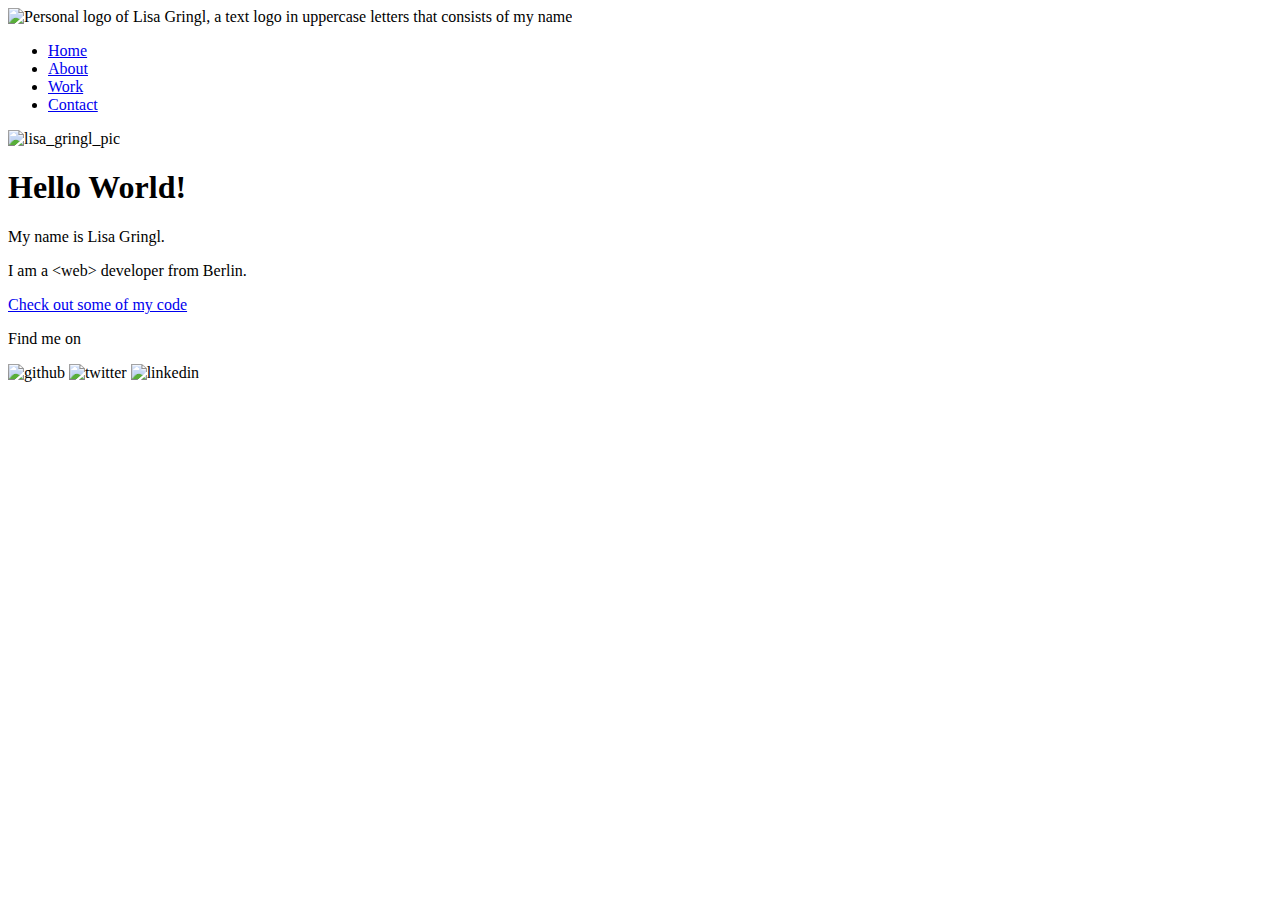
==== index.html @ e10147b8 "Update index.html" ====
<!DOCTYPE html>
<html>

<head>
  <meta charset="utf-8">
  <meta name="viewport" content="width=device-width, initial-scale=1">
  <title>Lisa Gringl - MyPortfolio</title>
  <link rel="shortcut icon" href="img/favicon.ico" type="image/x-icon">
  <link rel="stylesheet" type="text/css" href="https://cdnjs.cloudflare.com/ajax/libs/normalize/8.0.0/normalize.min.css">
  <link href="https://fonts.googleapis.com/css2?family=Lato:wght@400;700&display=swap" rel="stylesheet">
  <link rel="stylesheet" type="text/css" href="css/style.production.css">
</head>

<body>
  <div>
    <header class="page-header">
      <!-- Add your logo here -->
      <img src="img/lisa_gringl_logo.png" alt="Personal logo of Lisa Gringl,
      a text logo in uppercase letters that consists of my name" class="page-header__item">
      <div class="navigation__menu">
        <nav class="main-navigation page-header__item">
          <ul role="menubar" class="navigation-list">
            <li role="presentation">
              <a href="index.html" role="menuitem" class="navigation-list__item navigation-list__item--active">Home</a>
            </li>
            <li role="presentation">
              <a href="about.html" role="menuitem" aria-label="This is the about page" class="navigation-list__item">About</a>
            </li>
            <li role="presentation">
              <a href="work.html" role="menuitem" class="navigation-list__item">Work</a>
            </li>
            <li role="presentation">
              <a href="contact.html" role="menuitem" class="navigation-list__item">Contact</a>
            </li>
          </ul>
        </nav>
      </div>
    </header>
  </div>
  <div class="profile">
    <!-- Add your Portrait image here -->
    <img src="img/lisa_gringl_pic.jpg" class="profile__portrait" alt="lisa_gringl_pic">
    <br>
    <h1>Hello World!</h1>
    <p class="profile__name">My name is Lisa Gringl.</p>
    <p class="profile__description">I am a <span class="profile__description--active">&lt;web&gt;</span> developer from Berlin.</p>
    <a href="#" class="profile__codes">Check out some of my code</a>
  </div>

  <footer class="page-footer">
    <p>Find me on</p>
    <div class="social-media">
      <!-- Github logo -->
      <img src="img/github_icon.svg" alt="github" width="30px" height="30px">
      <!-- Twitter logo -->
      <img src="img/twitter_icon.svg" alt="twitter" width="30px" height="30px">
      <!-- LinkedIn logo -->
      <img src="img/linkedin_icon.svg" alt="linkedin" width="30px" height="30px">
    </div>
  </footer>
  <script src="js/tota11y.min.js"></script>
</body>

</html>
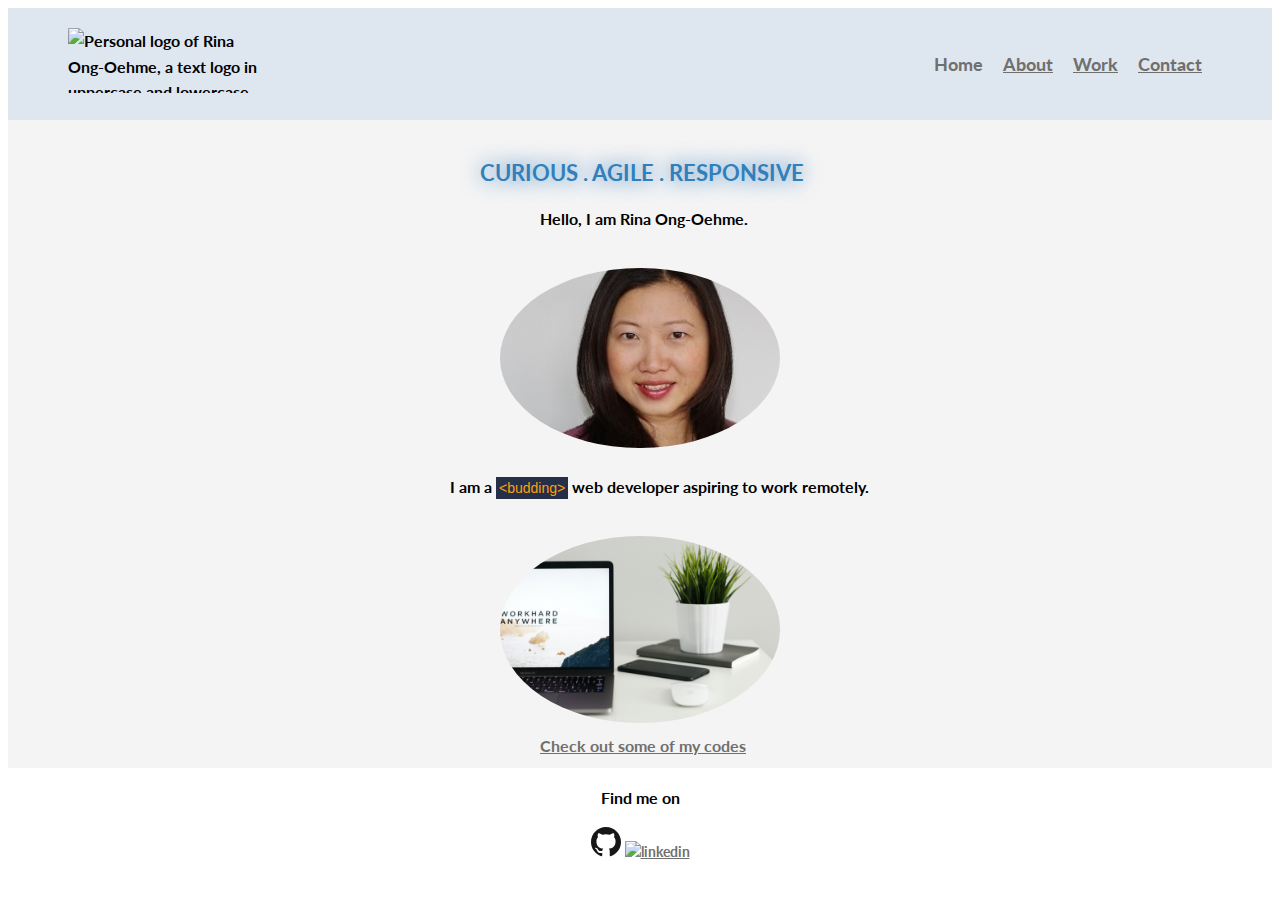
==== commit a73fbdb0: "Update index.html" ====
--- a/index.html
+++ b/index.html
@@ -4,19 +4,21 @@
 <head>
   <meta charset="utf-8">
   <meta name="viewport" content="width=device-width, initial-scale=1">
-  <title>Lisa Gringl - MyPortfolio</title>
-  <link rel="shortcut icon" href="img/favicon.ico" type="image/x-icon">
-  <link rel="stylesheet" type="text/css" href="https://cdnjs.cloudflare.com/ajax/libs/normalize/8.0.0/normalize.min.css">
+  <title>Rina Ong-Oehme Portfolio</title>
+  <link rel="shortcut icon" href="img/favicon2.ico" type="image/x-icon">
+  <link rel="stylesheet" type="text/css"
+    href="https://cdnjs.cloudflare.com/ajax/libs/normalize/8.0.0/normalize.min.css">
   <link href="https://fonts.googleapis.com/css2?family=Lato:wght@400;700&display=swap" rel="stylesheet">
-  <link rel="stylesheet" type="text/css" href="css/style.production.css">
+  <link rel="stylesheet" type="text/css" href="css/styles.css">
 </head>
 
 <body>
   <div>
     <header class="page-header">
       <!-- Add your logo here -->
-      <img src="img/lisa_gringl_logo.png" alt="Personal logo of Lisa Gringl,
-      a text logo in uppercase letters that consists of my name" class="page-header__item">
+      <img src="img/rinaongoehme_logo.svg" alt="Personal logo of Rina Ong-Oehme,
+      a text logo in uppercase and lowercase letters that consists of my name" width="200" height="65"
+        class="page-header__item">
       <div class="navigation__menu">
         <nav class="main-navigation page-header__item">
           <ul role="menubar" class="navigation-list">
@@ -24,7 +26,8 @@
               <a href="index.html" role="menuitem" class="navigation-list__item navigation-list__item--active">Home</a>
             </li>
             <li role="presentation">
-              <a href="about.html" role="menuitem" aria-label="This is the about page" class="navigation-list__item">About</a>
+              <a href="about.html" role="menuitem" aria-label="This is the about page"
+                class="navigation-list__item">About</a>
             </li>
             <li role="presentation">
               <a href="work.html" role="menuitem" class="navigation-list__item">Work</a>
@@ -37,28 +40,38 @@
       </div>
     </header>
   </div>
-  <div class="profile">
-    <!-- Add your Portrait image here -->
-    <img src="img/lisa_gringl_pic.jpg" class="profile__portrait" alt="lisa_gringl_pic">
-    <br>
-    <h1>Hello World!</h1>
-    <p class="profile__name">My name is Lisa Gringl.</p>
-    <p class="profile__description">I am a <span class="profile__description--active">&lt;web&gt;</span> developer from Berlin.</p>
-    <a href="#" class="profile__codes">Check out some of my code</a>
+  <div class="profile__wallpaper">
+
+    <div class="profile">
+      <!-- Add your Portrait image here -->
+      <div>
+        <h1 class="profile_greeting">CURIOUS . AGILE . RESPONSIVE</h1>
+        <p class="profile__name">Hello, I am Rina Ong-Oehme.</p>
+        <img src="img/rinaongoehme_pic.jpg" class="profile__portrait" alt="rinaongoehme_pic">
+
+      </div>
+      <div>
+        <p class="profile__description">I am a <span class="profile__description--active">&lt;budding&gt;</span> web
+          developer aspiring to work remotely.</p>
+
+        <img src="img/workanywhere.jpg" class="profile__workanywhere" alt="workanywhere_pic">
+        <a href="https://github.com/RinaOngOehme/" class="profile__codes">Check out some of my codes</a>
+
+      </div>
+    </div>
   </div>
 
   <footer class="page-footer">
-    <p>Find me on</p>
+    <h3>Find me on</h3>
     <div class="social-media">
       <!-- Github logo -->
-      <img src="img/github_icon.svg" alt="github" width="30px" height="30px">
-      <!-- Twitter logo -->
-      <img src="img/twitter_icon.svg" alt="twitter" width="30px" height="30px">
+      <a href="https://github.com/RinaOngOehme/"><img src="img/github_icon.svg" alt="github" width="30" height="30"></a>
       <!-- LinkedIn logo -->
-      <img src="img/linkedin_icon.svg" alt="linkedin" width="30px" height="30px">
+      <a href="https://www.linkedin.com/in/rina-ong-oehme/"><img src="img/linkedin_icon.svg" alt="linkedin" width="30"
+          height="30"></a>
     </div>
   </footer>
   <script src="js/tota11y.min.js"></script>
 </body>
 
-</html>
+</html>--- a/css/styles.css
+++ b/css/styles.css
@@ -0,0 +1,497 @@
+:root {
+  --primary-color: #317fbb;
+  --secondary-color: #6f6f6e;
+  --black: #252f47;
+  --white: #fff;
+  --lgrey: #e5e5e5;
+  --orange: #fba00e;
+  --dyellow: #edc655;
+  --lyellow: #fcffad;
+  --red: #f76414;
+  --h1font-size: 22px;
+  --standardfont-weight: 700;
+  --standardfont-size: 16px;
+  --font-family: 'Lato', san serif;
+  --standardline-height: 1.6;
+}
+
+* {
+  box-sizing: border-box;
+}
+
+body {
+  font-family: var(--font-family);
+  font-weight: 400;
+  font-size: 14px;
+  line-height: var(--standardline-height);
+}
+
+header {
+  font-family: var(--font-family);
+  font-weight: var(--standardfont-weight);
+  font-size: var(--standardfont-size);
+  line-height: var(--standardline-height);
+}
+
+.page-header {
+  background-color: rgb(222, 230, 240);
+  display: flex;
+  width: 100%;
+  padding: 20px;
+  
+}
+
+.page-header__item {
+  flex: 0 1 100px;
+  margin-left: 40px;
+}
+
+.page-header__item:last-child {
+  flex-grow: 1;
+  text-align: right;
+}
+
+.page-footer {
+  clear: both;
+  display: flex;
+  flex-direction: column;
+  text-align: center;
+  }
+
+.navigation__menu {
+  align-items: center;
+  margin-left: auto;
+  margin-right: 50px;
+}
+
+.navigation-list {
+  list-style-type: none;
+  font-family: var(--font-family);
+  font-weight: 400;
+  font-size: 18px;
+  line-height: 2;
+}
+
+.navigation-list li {
+  display: inline-block;
+  margin-left: 15px;
+}
+
+.navigation-list__item--active {
+  text-decoration: none;
+}
+
+.about__header {
+  display: flex;
+  justify-content: center;
+  margin: 0 auto;
+  padding: 10px;
+}
+
+.about__description {
+  justify-content: center;
+  max-width: 600px;
+  margin: 0 auto;
+  padding: 10px;
+}
+
+.about__sgpic {
+  display: flex;
+  max-width: 600px;
+  margin: 0 auto;
+  padding: 10px;
+}
+
+.profile {
+  background-color: #f4f4f4;
+  background-size: auto;
+  max-width: 600px;
+  margin: 0 auto;
+  padding-top: 10px;
+  padding-bottom: 10px;
+}
+
+
+.profile_greeting {
+  /* class selector */
+  align-items: flex-end;
+  font-family: var(--font-family);
+  line-height: var(--standardline-height);
+  padding-top: 10px;
+  margin-left: 200px;
+  color: var(--primary-color);
+  font-weight: bolder;
+  margin-left: 140px;;
+  text-shadow: 0 0 20px var(--primary-color);;
+}
+
+.profile__wallpaper {
+  background-color: #f4f4f4;  
+}
+
+.profile__workanywhere {
+  margin-left: 150px;
+  width: 50%;
+  display: flex;
+  border-radius: 100%;
+  padding: 10px;
+  position: relative;
+  }
+
+.profile__portrait { 
+  display: flex;
+  width: 50%;
+  margin-left: 150px;
+  border-radius: 100%;
+  padding: 10px;
+  position: relative;
+  }
+
+.profile__name {
+  /* class selector */
+  font-family: var(--font-family);
+  font-weight: var(--standardfont-weight);
+  font-size: var(--standardfont-size);
+  line-height: var(--standardline-height);
+  justify-content: center;
+  padding-bottom: 10px;
+  margin-left: 200px;
+}
+
+.profile__description {
+  /* class selector */
+  font-family: var(--font-family);
+  font-weight: var(--standardfont-weight);
+  font-size: var(--standardfont-size);
+  line-height: var(--standardline-height);
+  padding-bottom: 10px;
+  margin-left: 110px;
+}
+
+.profile__codes {
+  /* class selector */
+  font-family: var(--font-family);
+  font-weight: var(--standardfont-weight);
+  font-size: var(--standardfont-size);
+  line-height: var(--standardline-height);
+  margin-bottom: 10px;
+  padding-bottom: 10px;
+  margin-left: 200px;
+}
+
+.work__header {
+  display: flex;
+  justify-content: center;
+  margin: 0 auto;
+  padding: 10px;
+}
+
+.grid {
+  display: grid;
+  grid-template-columns: 400px 400px 400px;
+  grid-template-rows: 500px 500px 500px;
+  padding: 20px;
+}
+
+.cell-A {
+  grid-column: 1;
+  grid-row: 1;
+}
+
+.cell-B {
+  grid-column: 3;
+  grid-row: 1;
+}
+
+.cell-C {
+  grid-column: 1;
+  grid-row: 3;
+}
+
+.cell-D {
+  grid-column: 3;
+  grid-row: 3;
+}
+
+/* start grid fallback */
+.grid__item {
+  background-color: var(--lgrey);
+  width: auto;
+  min-height: auto;
+  margin: 0;
+  padding: 15px;
+}
+
+/* end grid fallback */
+@supports (display: grid) {
+  .grid {
+    display: grid;
+
+    /* grid-template-columns: 300px 300px 300px; fractions are better than pixels - they are responsive */
+    grid-template-columns: 1fr 1fr 1fr;
+    grid-gap: 15px;
+    margin: 0;
+  }
+
+  .grid__item {
+    background-color: var(--lgrey);
+    width: auto;
+    min-height: auto;
+    margin: 0;
+    padding: 15px;
+  }
+
+  h1 {
+    font-size: var(--h1font-size);
+    font-weight: var(--standardfont-weight);
+  }
+}
+
+a {
+  color: var(--secondary-color);
+  font-weight: bolder;
+
+  /* Sets color for link */
+}
+
+a:visited {
+  /* visited link color */
+  color: var(--primary-color);
+}
+
+a:hover,
+a:focus {
+  /* No underlining when hovering over a link */
+  text-decoration: none;
+}
+
+a:active {
+  /* selected link */
+  color: var(--lgrey);
+}
+
+
+
+.cvdownload__button {
+  display: flex;
+  justify-content: center;
+  align-items: center;
+}
+
+.downloadbutton {
+  border: none;
+  display: inline-block;
+  font-family: var(--font-family);
+  background-color: var(--primary-color);
+  color: var(--white);
+  text-decoration: none;
+  padding: 10px;
+  border-radius: 3px;
+  border-bottom: 2px solid rgba(0, 0, 0, 0.3);
+  transition: 0.2s opacity;
+  box-shadow: 0 0 20px rgba(0, 0, 0, 0.15);
+}
+
+.contactmebutton {
+  border: none;
+  display: inline-block;
+  color: var(--white);
+  font-family: var(--font-family);
+  background-color: var(--primary-color);
+  text-decoration: none;
+  padding: 10px;
+  border-radius: 3px;
+  border-bottom: 2px solid rgba(0, 0, 0, 0.3);
+  transition: 0.2s opacity;
+  box-shadow: 0 0 20px rgba(0, 0, 0, 0.15);
+}
+
+button {
+  /* overwrites browser defaults */
+
+  /* resets the border */
+  border: none;
+  display: inline-block;
+
+  /* takes the font from the outer container */
+  font-family: var(--font-family);
+
+  /* style button */
+  background-color: var(--primary-color);
+  color: var(--white);
+  text-decoration: none;
+  font-weight: bold;
+  padding: 10px;
+  border-radius: 3px;
+
+  /* width of the border, type, color */
+  border-bottom: 2px solid rgba(0, 0, 0, 0.3);
+  transition: 0.2s opacity;
+}
+
+button:hover,
+button:focus,
+.button:hover,
+.button:focus {
+  /* lets the mouse appear as a hand when hovering over the button */
+  cursor: pointer;
+
+  /* reduces the opacity of the button to 80% */
+  opacity: 0.8;
+}
+
+
+
+.table__section {
+  width: 400px;
+  margin: 0 auto;
+  padding: 10px;
+  justify-content: center;
+}
+
+.table__experience {
+  border-collapse: collapse;
+  margin: 25px 0;
+  font-size: 0.9em;
+  font-family: var(--font-family);
+  width: 400px;
+  box-shadow: 0 0 20px rgba(0, 0, 0, 0.15);
+  text-align: center;
+  padding: 10px;
+}
+
+.table_head {
+  background-color: var(--secondary-color);
+  color: var(--white);
+  text-align: center;
+  padding: 10px;
+ }
+
+ .table__body{
+  padding: 10px;
+  text-align: center;
+  justify-content: center;
+ }
+
+.contact__header {
+  display: flex;
+  background-size: auto;
+  max-width: 500px;
+  justify-content: center;
+  padding: 5px; 
+}
+
+.contact__info {
+  background-size: auto;
+  justify-content: center;
+  display: flexbox;
+  margin-left: 200px;
+  padding: 5px;
+  max-width: 300px;
+  
+}
+
+.contact__inbox {
+  background-color: var(--secondary-color);
+  margin-right: 40px;
+  width: 50%;
+  float: right;
+  border-radius: 100%;
+  padding: 5px;
+  }
+
+.contact__contactme {
+  display: flex;
+  justify-content: center;
+  margin-left: 20px;
+  padding: 5px;
+  max-width: 450px;
+}
+
+.contact__form {
+  display: flex;
+  justify-content: center;
+  margin: 0 auto;
+  padding: 10px;
+  min-width: 320px;
+}
+
+span {
+  /* styles the font of the span seen on index */
+  font-family: sans-serif;
+  font-size: 14px;
+  font-weight: 500;
+
+  /* styles the background color, font color, and text decoration (underline, etc.) of the span seen on index */
+  background-color: var(--black);
+  color: var(--orange);
+  text-decoration: none;
+  padding: 3px;
+}
+
+@media all and (min-width: 500px) and (max-width: 750px) {
+  .grid {
+    grid-template-columns: 1fr 1fr;
+  }
+}
+
+@media all and (max-width: 500px) {
+  .grid {
+    grid-template-columns: 1fr;
+  }
+}
+
+@media all and (max-width: 750px) {
+  .grid {
+    grid-gap: 10px;
+  }
+
+  .grid__item:last-child {
+    grid-column: auto / auto;
+    grid-row: auto / auto;
+  }
+
+  h1 {
+    font-size: var(--h1font-size);
+  }
+}
+
+.work__pokedex  {
+  float: center ;
+  width: 70%;
+  display: flex;
+  justify-content: flex-start;
+ 
+}
+
+.work__todolist {
+  float: center ;
+  width: 70%;
+  display: flex;
+  justify-content: flex-start;
+  padding-bottom: 10px;
+}
+
+.work__myflix {
+  float: center ;
+  width: 50%;
+  display: flex;
+  justify-content: flex-start;
+  padding-bottom: 10px;
+}
+
+.work__meetapp {
+  float: center ;
+  width: 50%;
+  display: flex;
+  justify-content: flex-start;
+  
+}
+
+.work__meetapp2 {
+  float: center ;
+  width: 50%;
+  display: flex;
+  justify-content: flex-start;
+  
+}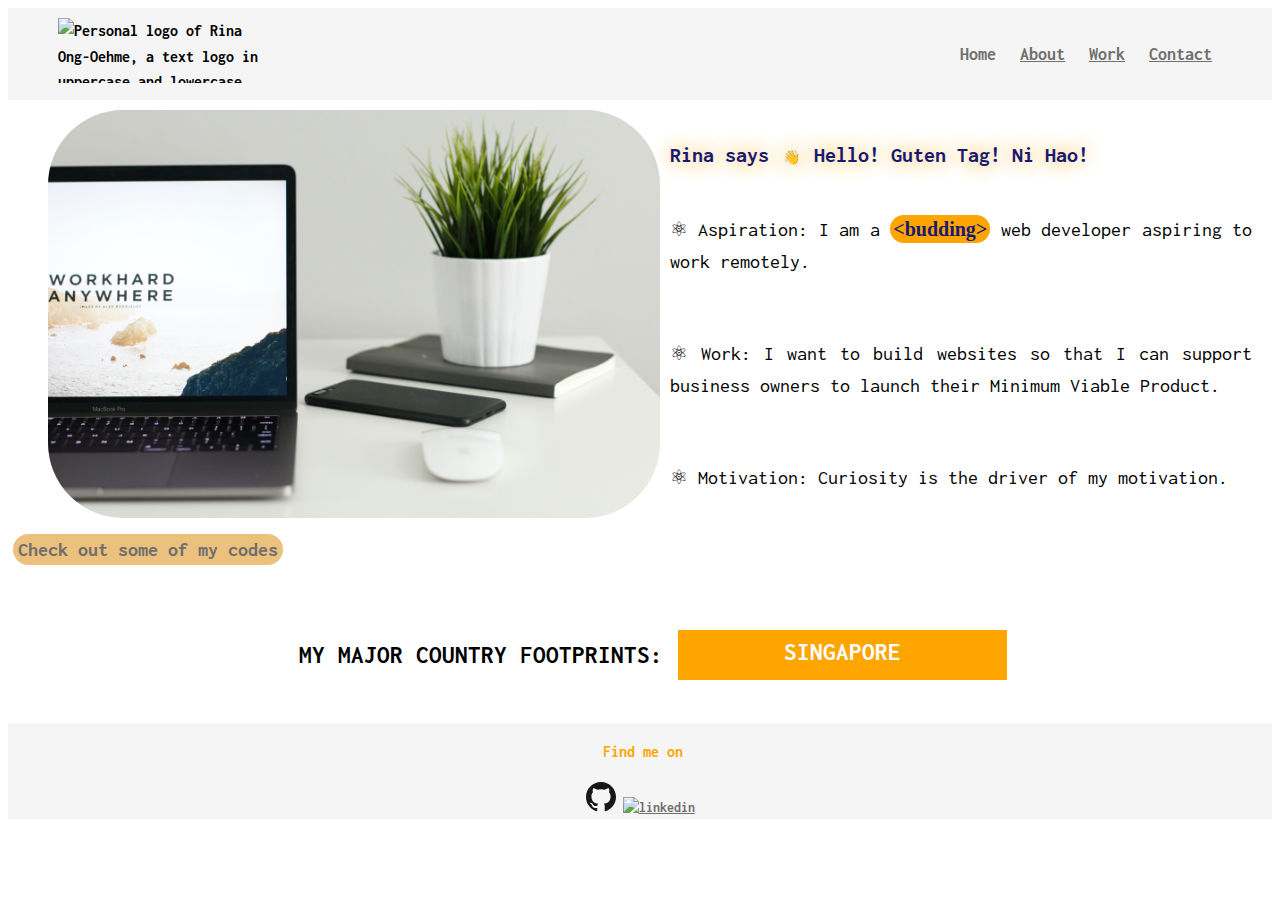
==== commit fa62bc10: "update content for index.html" ====
--- a/index.html
+++ b/index.html
@@ -5,20 +5,22 @@
   <meta charset="utf-8">
   <meta name="viewport" content="width=device-width, initial-scale=1">
   <title>Rina Ong-Oehme Portfolio</title>
-  <link rel="shortcut icon" href="img/favicon2.ico" type="image/x-icon">
+  <link rel="shortcut icon" href="img/favicon.ico" type="image/x-icon">
   <link rel="stylesheet" type="text/css"
     href="https://cdnjs.cloudflare.com/ajax/libs/normalize/8.0.0/normalize.min.css">
-  <link href="https://fonts.googleapis.com/css2?family=Lato:wght@400;700&display=swap" rel="stylesheet">
-  <link rel="stylesheet" type="text/css" href="css/styles.css">
+  <link href="https://fonts.googleapis.com/css2?family=Inconsolata:wght@400&display=swap" rel="stylesheet">
+  <!-- <link rel="stylesheet" type="text/css" href="css/styles.css">-->
+  <link rel="stylesheet" type="text/css" href="css/style.production.css">
 </head>
 
 <body>
   <div>
     <header class="page-header">
-      <!-- Add your logo here -->
-      <img src="img/rinaongoehme_logo.svg" alt="Personal logo of Rina Ong-Oehme,
+      <!-- Personal Logo -->
+      <img src="img/rinaongoehme_logo.png" alt="Personal logo of Rina Ong-Oehme,
       a text logo in uppercase and lowercase letters that consists of my name" width="200" height="65"
         class="page-header__item">
+      <!-- Navbar -->
       <div class="navigation__menu">
         <nav class="main-navigation page-header__item">
           <ul role="menubar" class="navigation-list">
@@ -39,39 +41,52 @@
         </nav>
       </div>
     </header>
-  </div>
-  <div class="profile__wallpaper">
 
-    <div class="profile">
-      <!-- Add your Portrait image here -->
-      <div>
-        <h1 class="profile_greeting">CURIOUS . AGILE . RESPONSIVE</h1>
-        <p class="profile__name">Hello, I am Rina Ong-Oehme.</p>
-        <img src="img/rinaongoehme_pic.jpg" class="profile__portrait" alt="rinaongoehme_pic">
+    <div>
+      <img src="img/workanywhere.jpg" class="profile__workanywhere" alt="workanywhere_pic">
+      <!--Homepage Greetings-->
+      <div class="home__block">
 
-      </div>
-      <div>
-        <p class="profile__description">I am a <span class="profile__description--active">&lt;budding&gt;</span> web
-          developer aspiring to work remotely.</p>
+        <h1 class="profile__greeting">Rina says <span class="wave">👋</span> Hello! Guten Tag! Ni Hao! </h1>
+        <p class="profile__description">&#9883; Aspiration: I am a <span
+            class="profile__description--active">&lt;budding&gt;</span> web developer aspiring to work remotely.
+        </p>
+        <p class="profile__description">&#9883; Work: I want to build websites so that I can support business owners
+          to launch their Minimum Viable Product.
+        </p>
+        <p class="profile__description">&#9883; Motivation: Curiosity is the driver of my motivation.</p>
 
-        <img src="img/workanywhere.jpg" class="profile__workanywhere" alt="workanywhere_pic">
-        <a href="https://github.com/RinaOngOehme/" class="profile__codes">Check out some of my codes</a>
+        <a href="https://github.com/RinaOngOehme/" target="_blank" class="profile__codes">Check out some of my codes</a>
 
       </div>
     </div>
-  </div>
-
-  <footer class="page-footer">
-    <h3>Find me on</h3>
-    <div class="social-media">
-      <!-- Github logo -->
-      <a href="https://github.com/RinaOngOehme/"><img src="img/github_icon.svg" alt="github" width="30" height="30"></a>
-      <!-- LinkedIn logo -->
-      <a href="https://www.linkedin.com/in/rina-ong-oehme/"><img src="img/linkedin_icon.svg" alt="linkedin" width="30"
-          height="30"></a>
+    <br>
+    <!--Main Countries-->
+    <div class="content">
+      <div class="slider-wrapper">
+        My Major Country Footprints:
+        <div class="slider">
+          <div class="slider-text1">Singapore</div>
+          <div class="slider-text2">Australia</div>
+          <div class="slider-text3">Germany</div>
+          <div class="slider-text4">Switzerland</div>
+          <div class="slider-text5">United Arab of Emirates</div>
+        </div>
+      </div>
     </div>
-  </footer>
-  <script src="js/tota11y.min.js"></script>
+    <!-- Footer -->
+    <footer class="page-footer">
+      <h3 class="footer_findme">Find me on</h3>
+      <div class="social-media">
+        <!-- Github logo -->
+        <a href="https://github.com/RinaOngOehme/" target="_blank"><img src="img/github_icon.svg" alt="github"
+            width="30" height="30"></a>
+        <!-- LinkedIn logo -->
+        <a href="https://www.linkedin.com/in/rina-ong-oehme/" target="_blank"><img src="img/linkedin_icon.svg"
+            alt="linkedin" width="30" height="30"></a>
+      </div>
+    </footer>
+    <script></script>
 </body>
 
 </html>--- a/css/styles.css
+++ b/css/styles.css
@@ -1,5 +1,5 @@
 :root {
-  --primary-color: #317fbb;
+  --primary-color: orange;
   --secondary-color: #6f6f6e;
   --black: #252f47;
   --white: #fff;
@@ -11,7 +11,7 @@
   --h1font-size: 22px;
   --standardfont-weight: 700;
   --standardfont-size: 16px;
-  --font-family: 'Lato', san serif;
+  --font-family: 'Inconsolata', 'Consolas';
   --standardline-height: 1.6;
 }
 
@@ -19,7 +19,7 @@
   box-sizing: border-box;
 }
 
-body {
+body {  
   font-family: var(--font-family);
   font-weight: 400;
   font-size: 14px;
@@ -34,11 +34,10 @@
 }
 
 .page-header {
-  background-color: rgb(222, 230, 240);
+  background-color: whitesmoke;
   display: flex;
   width: 100%;
-  padding: 20px;
-  
+  padding: 10px;  
 }
 
 .page-header__item {
@@ -51,11 +50,16 @@
   text-align: right;
 }
 
+.footer_findme{
+margin-left: 5px;
+}
 .page-footer {
+  background-color: whitesmoke;
+  color: var(--primary-color);
   clear: both;
   display: flex;
   flex-direction: column;
-  text-align: center;
+  text-align: center;  
   }
 
 .navigation__menu {
@@ -88,95 +92,214 @@
   padding: 10px;
 }
 
-.about__description {
+.about__description, .about__skills {  
+  align-items: center;
+  margin-left: 20px; 
+  font-size: 20px;
+  padding: 10px;
+  display: flexbox;
+  text-align: justify;
+}
+
+
+h3{
+ margin-left: 500px;
+}
+
+
+.content {
+  background-color: white;
+  width: 100vw;
+  height: 15vh;
+  display: flex;
+  align-items: center;
   justify-content: center;
+}
+
+.slider-wrapper {
+  font-size: 25px;
+  color:black;
+  font-weight: bold;
+  text-transform: uppercase;
+  display: flex;
+  align-items: center;
+  justify-content: center;
+  margin-left:10px;
+}
+
+.slider{
+  height: 50px;
+  padding-left:15px;
+  overflow: hidden;
+}
+
+.slider div {
+  color:#fff;
+  height: 50px;
+  margin-bottom: 50px;
+  padding: 2px 15px;
+  text-align: center;
+  box-sizing: border-box;
+}
+
+.slider-text1 {
+  background: orange;
+  animation: slide 12s linear infinite;
+}
+
+.slider-text2, .slider-text4 {
+  background: black;  
+}
+
+.slider-text3, .slider-text5 {
+  background: orange;  
+}
+  
+
+@keyframes slide {
+  0% {margin-top: 0px;} 
+  20% {margin-top:-150px;}   
+  40% {margin-top:-300px;}
+  60% {margin-top:-450px;}  
+  80% {margin-top:-500px;} 
+  100% {margin-top:-650px;}
+}
+
+.contact__linkedin{
+  display: flex;
+  text-decoration: none;
+  padding: 5px;  
+  margin-left: 200px;
+}
+
+.about__reflinkedin{
+  background-color:var(--primary-color);
+  font-weight: var(--standardfont-weight);
+  font-family: var(--font-family);
+  color: white;
+  font-size: 20px;
+  line-height: var(--standardline-height);
+  padding: 10px;
+  border-radius: 85px 85px;
+  text-decoration: none;
+  display: flexbox;
+  margin-left: 25px;
+}
+
+.about__memories {
+  display: flex;
   max-width: 600px;
   margin: 0 auto;
   padding: 10px;
-}
-
-.about__sgpic {
-  display: flex;
-  max-width: 600px;
-  margin: 0 auto;
-  padding: 10px;
-}
-
-.profile {
-  background-color: #f4f4f4;
-  background-size: auto;
-  max-width: 600px;
-  margin: 0 auto;
-  padding-top: 10px;
-  padding-bottom: 10px;
-}
-
-
-.profile_greeting {
-  /* class selector */
-  align-items: flex-end;
+  width: 50%;
+  background-size: cover;
+  float: center;
+  position: relative;
+  border-radius: 85px 85px;
+  padding: 10px;
+}
+
+.wave {
+  background-color: white;
+  animation-name: wave-animation;  /* Refers to the name of your @keyframes element below */
+  animation-duration: 2.5s;        /* Change to speed up or slow down */
+  animation-iteration-count: infinite;  /* Never stop waving :) */
+  transform-origin: 70% 70%;       /* Pivot around the bottom-left palm */
+  display: inline-block;
+}
+
+@keyframes wave-animation {
+    0% { transform: rotate( 0.0deg) }
+   10% { transform: rotate(14.0deg) }  /* The following five values can be played with to make the waving more or less extreme */
+   20% { transform: rotate(-8.0deg) }
+   30% { transform: rotate(14.0deg) }
+   40% { transform: rotate(-4.0deg) }
+   50% { transform: rotate(10.0deg) }
+   60% { transform: rotate( 0.0deg) }  /* Reset for the last half to pause */
+  100% { transform: rotate( 0.0deg) }
+}
+
+
+
+.profile__greeting {
   font-family: var(--font-family);
   line-height: var(--standardline-height);
-  padding-top: 10px;
-  margin-left: 200px;
-  color: var(--primary-color);
+  color: midnightblue;
   font-weight: bolder;
-  margin-left: 140px;;
-  text-shadow: 0 0 20px var(--primary-color);;
-}
-
-.profile__wallpaper {
-  background-color: #f4f4f4;  
+  text-shadow: 0 0 20px orange;
+  position: relative;
+  text-align:left; 
+}
+
+
+.home__block {
+ display: inline;
+ padding: 20px; 
+ text-align: justify;
+ align-items: center;
 }
 
 .profile__workanywhere {
-  margin-left: 150px;
-  width: 50%;
-  display: flex;
-  border-radius: 100%;
+ width: 50%;
+ background-size: cover;
+ float: left;
+ display: flex;
+ border-radius: 85px 85px;
+ padding: 10px;
+ margin-left: 30px;
+ }
+
+.profile__portrait { 
+  float: right;
+  width: 20%;
+  margin-left:20px;
+  margin-right: 20px;
+  border-radius: 15%;
+  background-color: lightgrey;
   padding: 10px;
   position: relative;
   }
-
-.profile__portrait { 
-  display: flex;
-  width: 50%;
-  margin-left: 150px;
-  border-radius: 100%;
-  padding: 10px;
-  position: relative;
-  }
+  
 
 .profile__name {
-  /* class selector */
   font-family: var(--font-family);
   font-weight: var(--standardfont-weight);
-  font-size: var(--standardfont-size);
+  font-size: 20px;
   line-height: var(--standardline-height);
-  justify-content: center;
-  padding-bottom: 10px;
-  margin-left: 200px;
+  align-items: center;  
+  margin-left: 10px;
 }
 
 .profile__description {
-  /* class selector */
-  font-family: var(--font-family);
-  font-weight: var(--standardfont-weight);
-  font-size: var(--standardfont-size);
+  font-family: var(--font-family);
+  font-size: 20px;
   line-height: var(--standardline-height);
-  padding-bottom: 10px;
-  margin-left: 110px;
+  align-items: center;
+  margin-left: 10px;
+  padding: 20px;
+  margin-top: 20px;
+  display: block;
+}
+
+.profile__description--active {
+  font-size: 20px;
+  background-color: orange;
+  color:midnightblue;
+  border-radius: 85px 85px;
+  font-weight: bold; 
 }
 
 .profile__codes {
-  /* class selector */
-  font-family: var(--font-family);
-  font-weight: var(--standardfont-weight);
-  font-size: var(--standardfont-size);
-  line-height: var(--standardline-height);
-  margin-bottom: 10px;
-  padding-bottom: 10px;
-  margin-left: 200px;
+  background-color: rgb(236, 192, 125); 
+  font-size: 20px;  
+  padding: 5px;
+  border-radius: 85px 85px;
+  text-decoration: none;
+  margin-left: 5px;   
+}
+
+.social-media{
+  background-color: whitesmoke; 
 }
 
 .work__header {
@@ -186,77 +309,17 @@
   padding: 10px;
 }
 
-.grid {
-  display: grid;
-  grid-template-columns: 400px 400px 400px;
-  grid-template-rows: 500px 500px 500px;
-  padding: 20px;
-}
-
-.cell-A {
-  grid-column: 1;
-  grid-row: 1;
-}
-
-.cell-B {
-  grid-column: 3;
-  grid-row: 1;
-}
-
-.cell-C {
-  grid-column: 1;
-  grid-row: 3;
-}
-
-.cell-D {
-  grid-column: 3;
-  grid-row: 3;
-}
-
-/* start grid fallback */
-.grid__item {
-  background-color: var(--lgrey);
-  width: auto;
-  min-height: auto;
-  margin: 0;
-  padding: 15px;
-}
-
-/* end grid fallback */
-@supports (display: grid) {
-  .grid {
-    display: grid;
-
-    /* grid-template-columns: 300px 300px 300px; fractions are better than pixels - they are responsive */
-    grid-template-columns: 1fr 1fr 1fr;
-    grid-gap: 15px;
-    margin: 0;
-  }
-
-  .grid__item {
-    background-color: var(--lgrey);
-    width: auto;
-    min-height: auto;
-    margin: 0;
-    padding: 15px;
-  }
-
-  h1 {
-    font-size: var(--h1font-size);
-    font-weight: var(--standardfont-weight);
-  }
-}
 
 a {
   color: var(--secondary-color);
   font-weight: bolder;
-
-  /* Sets color for link */
+    /* Sets color for link */
 }
 
 a:visited {
   /* visited link color */
-  color: var(--primary-color);
+  color: midnightblue;
+  font-size: 20px;
 }
 
 a:hover,
@@ -267,43 +330,41 @@
 
 a:active {
   /* selected link */
-  color: var(--lgrey);
-}
-
-
-
-.cvdownload__button {
-  display: flex;
-  justify-content: center;
-  align-items: center;
-}
-
-.downloadbutton {
-  border: none;
-  display: inline-block;
+  color: black;
+  font-size: 20px;
+}
+
+
+.contactmebutton { 
+  color: var(--white);
   font-family: var(--font-family);
   background-color: var(--primary-color);
-  color: var(--white);
-  text-decoration: none;
-  padding: 10px;
+  text-decoration: none;
+  padding: 5px;
   border-radius: 3px;
   border-bottom: 2px solid rgba(0, 0, 0, 0.3);
   transition: 0.2s opacity;
   box-shadow: 0 0 20px rgba(0, 0, 0, 0.15);
-}
-
-.contactmebutton {
-  border: none;
-  display: inline-block;
-  color: var(--white);
-  font-family: var(--font-family);
-  background-color: var(--primary-color);
-  text-decoration: none;
-  padding: 10px;
-  border-radius: 3px;
-  border-bottom: 2px solid rgba(0, 0, 0, 0.3);
-  transition: 0.2s opacity;
-  box-shadow: 0 0 20px rgba(0, 0, 0, 0.15);
+  font-size: 20px;  
+}
+
+.contactmebutton:hover{
+  animation-name: wiggle;
+  animation-name: wiggle;
+  animation-duration: 700ms;
+  animation-duration: 700ms;
+  animation-iteration-count: 1;
+  animation-iteration-count: 1;
+  animation-timing-function: ease-in-out;
+  animation-timing-function: ease-in-out;
+}
+
+@keyframes wiggle {
+  0% {transform: rotate(10deg);}
+  25% {transform: rotate(-10deg);}
+  50% {transform: rotate(20deg);}
+  75% {transform: rotate(-5deg);}
+  100% {transform: rotate(0deg);}
 }
 
 button {
@@ -340,40 +401,8 @@
   opacity: 0.8;
 }
 
-
-
-.table__section {
-  width: 400px;
-  margin: 0 auto;
-  padding: 10px;
-  justify-content: center;
-}
-
-.table__experience {
-  border-collapse: collapse;
-  margin: 25px 0;
-  font-size: 0.9em;
-  font-family: var(--font-family);
-  width: 400px;
-  box-shadow: 0 0 20px rgba(0, 0, 0, 0.15);
-  text-align: center;
-  padding: 10px;
-}
-
-.table_head {
-  background-color: var(--secondary-color);
-  color: var(--white);
-  text-align: center;
-  padding: 10px;
- }
-
- .table__body{
-  padding: 10px;
-  text-align: center;
-  justify-content: center;
- }
-
 .contact__header {
+  margin: auto;
   display: flex;
   background-size: auto;
   max-width: 500px;
@@ -381,47 +410,44 @@
   padding: 5px; 
 }
 
-.contact__info {
-  background-size: auto;
-  justify-content: center;
-  display: flexbox;
+
+.contact__writer {
+  width: 50%;
+  background-size: cover;
+  float: left;
+  display: flex;
+  border-radius: 85px 85px;
+  padding: 15px;
+  margin-left: 150px;
+  }
+
+.contact__contactme {
+  display: flex;
+  padding: 5px;
   margin-left: 200px;
-  padding: 5px;
-  max-width: 300px;
   
-}
-
-.contact__inbox {
-  background-color: var(--secondary-color);
-  margin-right: 40px;
-  width: 50%;
-  float: right;
-  border-radius: 100%;
-  padding: 5px;
-  }
-
-.contact__contactme {
-  display: flex;
-  justify-content: center;
-  margin-left: 20px;
-  padding: 5px;
-  max-width: 450px;
+
 }
 
 .contact__form {
-  display: flex;
-  justify-content: center;
-  margin: 0 auto;
-  padding: 10px;
-  min-width: 320px;
+  display: inline-block;
+  justify-content: center;  
+  width: 320px;
+  margin-bottom: 50px;
+  padding: 10px;
+  margin-left: 30px;
+}
+
+.form__message{  
+  display: inline-block;
+  justify-content: center; 
 }
 
 span {
   /* styles the font of the span seen on index */
-  font-family: sans-serif;
+  font-family: 'Roboto';
   font-size: 14px;
   font-weight: 500;
-
   /* styles the background color, font color, and text decoration (underline, etc.) of the span seen on index */
   background-color: var(--black);
   color: var(--orange);
@@ -429,69 +455,84 @@
   padding: 3px;
 }
 
-@media all and (min-width: 500px) and (max-width: 750px) {
+.grid {
+  display: grid;
+  grid-template-columns: 1fr 1fr 1fr;   
+  padding: 20px;
+}
+
+
+@supports (display: grid) {
   .grid {
-    grid-template-columns: 1fr 1fr;
-  }
-}
-
-@media all and (max-width: 500px) {
-  .grid {
-    grid-template-columns: 1fr;
-  }
-}
-
-@media all and (max-width: 750px) {
-  .grid {
+    display: grid;
+    grid-template-columns: repeat(auto-fill, minmax(450px, 1fr)); 
+    /* grid-template-columns: 300px 300px 300px; fractions are better than pixels - they are responsive */   
     grid-gap: 10px;
-  }
-
-  .grid__item:last-child {
-    grid-column: auto / auto;
-    grid-row: auto / auto;
+    margin-bottom: 20px;
+    margin-left:15px;
+    padding: 10px;
+  }
+
+  .grid__item {   
+    background-image: linear-gradient(whitesmoke, rgb(250, 190, 60));
+    border-radius: 25px;
+    width: 450px;
+    height: 600px;
+    margin-bottom: 10px;
+    padding: 20px;
   }
 
   h1 {
     font-size: var(--h1font-size);
-  }
-}
-
-.work__pokedex  {
+    font-weight: var(--standardfont-weight);
+  }
+}
+
+
+
+@media all and (max-width: 600px) {
+  .grid {
+    grid-template-columns: 1fr;   
+  }
+  h1 {
+    font-size: var(--h1font-size);
+  }
+}
+
+
+.work__description{
+  font-weight: bold;
+  font-size:20px;
+  display: inline-block;
+  padding: 5px;
+  margin-left: 40px;
+}
+
+.work__pokedex, .work__todolist, .work__myflixserver, .work__myflixclient, .work__meetapp, .work__chatapp, .work__angularapp, .work__portfolio{
+  padding: 5px;
+  background-color: midnightblue;
+  border-radius: 15%;
   float: center ;
   width: 70%;
-  display: flex;
-  justify-content: flex-start;
+  height: 45%;
+  display: flex;
+  justify-content: flex-start; 
+  text-align: justify;
+  
+}
+
+.work__ref{
+  margin-bottom: 20px;
+  display: inline-block
+
+}
+
+
+
  
-}
-
-.work__todolist {
-  float: center ;
-  width: 70%;
-  display: flex;
-  justify-content: flex-start;
-  padding-bottom: 10px;
-}
-
-.work__myflix {
-  float: center ;
-  width: 50%;
-  display: flex;
-  justify-content: flex-start;
-  padding-bottom: 10px;
-}
-
-.work__meetapp {
-  float: center ;
-  width: 50%;
-  display: flex;
-  justify-content: flex-start;
-  
-}
-
-.work__meetapp2 {
-  float: center ;
-  width: 50%;
-  display: flex;
-  justify-content: flex-start;
-  
-}+
+
+
+
+
+
--- a/css/style.production.css
+++ b/css/style.production.css
@@ -0,0 +1,660 @@
+/*
+* Prefixed by https://autoprefixer.github.io
+* PostCSS: v8.3.6,
+* Autoprefixer: v10.3.1
+* Browsers: last 4 version
+*/
+
+:root {
+  --primary-color: orange;
+  --secondary-color: #6f6f6e;
+  --black: #252f47;
+  --white: #fff;
+  --lgrey: #e5e5e5;
+  --orange: #fba00e;
+  --dyellow: #edc655;
+  --lyellow: #fcffad;
+  --red: #f76414;
+  --h1font-size: 22px;
+  --standardfont-weight: 700;
+  --standardfont-size: 16px;
+  --font-family: 'Inconsolata', 'Consolas';
+  --standardline-height: 1.6;
+}
+
+* {
+  -webkit-box-sizing: border-box;
+          box-sizing: border-box;
+}
+
+body {  
+  font-family: var(--font-family);
+  font-weight: 400;
+  font-size: 14px;
+  line-height: var(--standardline-height);
+}
+
+header {
+  font-family: var(--font-family);
+  font-weight: var(--standardfont-weight);
+  font-size: var(--standardfont-size);
+  line-height: var(--standardline-height);
+}
+
+.page-header {
+  background-color: whitesmoke;
+  display: -webkit-box;
+  display: -ms-flexbox;
+  display: flex;
+  width: 100%;
+  padding: 10px;  
+}
+
+.page-header__item {
+  -webkit-box-flex: 0;
+      -ms-flex: 0 1 100px;
+          flex: 0 1 100px;
+  margin-left: 40px;
+}
+
+.page-header__item:last-child {
+  -webkit-box-flex: 1;
+      -ms-flex-positive: 1;
+          flex-grow: 1;
+  text-align: right;
+}
+
+.footer_findme{
+margin-left: 5px;
+}
+.page-footer {
+  background-color: whitesmoke;
+  color: var(--primary-color);
+  clear: both;
+  display: -webkit-box;
+  display: -ms-flexbox;
+  display: flex;
+  -webkit-box-orient: vertical;
+  -webkit-box-direction: normal;
+      -ms-flex-direction: column;
+          flex-direction: column;
+  text-align: center;  
+  }
+
+.navigation__menu {
+  -webkit-box-align: center;
+      -ms-flex-align: center;
+          align-items: center;
+  margin-left: auto;
+  margin-right: 50px;
+}
+
+.navigation-list {
+  list-style-type: none;
+  font-family: var(--font-family);
+  font-weight: 400;
+  font-size: 18px;
+  line-height: 2;
+}
+
+.navigation-list li {
+  display: inline-block;
+  margin-left: 15px;
+}
+
+.navigation-list__item--active {
+  text-decoration: none;
+}
+
+.about__header {
+  display: -webkit-box;
+  display: -ms-flexbox;
+  display: flex;
+  -webkit-box-pack: center;
+      -ms-flex-pack: center;
+          justify-content: center;
+  margin: 0 auto;
+  padding: 10px;
+}
+
+.about__description, .about__skills {  
+  -webkit-box-align: center;  
+      -ms-flex-align: center;  
+          align-items: center;
+  margin-left: 20px; 
+  font-size: 20px;
+  padding: 10px;
+  display: flexbox;
+  text-align: justify;
+}
+
+
+h3{
+ margin-left: 500px;
+}
+
+
+.content {
+  background-color: white;
+  width: 100vw;
+  height: 15vh;
+  display: -webkit-box;
+  display: -ms-flexbox;
+  display: flex;
+  -webkit-box-align: center;
+      -ms-flex-align: center;
+          align-items: center;
+  -webkit-box-pack: center;
+      -ms-flex-pack: center;
+          justify-content: center;
+}
+
+.slider-wrapper {
+  font-size: 25px;
+  color:black;
+  font-weight: bold;
+  text-transform: uppercase;
+  display: -webkit-box;
+  display: -ms-flexbox;
+  display: flex;
+  -webkit-box-align: center;
+      -ms-flex-align: center;
+          align-items: center;
+  -webkit-box-pack: center;
+      -ms-flex-pack: center;
+          justify-content: center;
+  margin-left:10px;
+}
+
+.slider{
+  height: 50px;
+  padding-left:15px;
+  overflow: hidden;
+}
+
+.slider div {
+  color:#fff;
+  height: 50px;
+  margin-bottom: 50px;
+  padding: 2px 15px;
+  text-align: center;
+  -webkit-box-sizing: border-box;
+          box-sizing: border-box;
+}
+
+.slider-text1 {
+  background: orange;
+  -webkit-animation: slide 12s linear infinite;
+          animation: slide 12s linear infinite;
+}
+
+.slider-text2, .slider-text4 {
+  background: black;  
+}
+
+.slider-text3, .slider-text5 {
+  background: orange;  
+}
+  
+
+@-webkit-keyframes slide {
+  0% {margin-top: 0px;} 
+  20% {margin-top:-150px;}   
+  40% {margin-top:-300px;}
+  60% {margin-top:-450px;}  
+  80% {margin-top:-500px;} 
+  100% {margin-top:-650px;}
+}
+  
+
+@keyframes slide {
+  0% {margin-top: 0px;} 
+  20% {margin-top:-150px;}   
+  40% {margin-top:-300px;}
+  60% {margin-top:-450px;}  
+  80% {margin-top:-500px;} 
+  100% {margin-top:-650px;}
+}
+
+.contact__linkedin{
+  display: -webkit-box;
+  display: -ms-flexbox;
+  display: flex;
+  text-decoration: none;
+  padding: 5px;  
+  margin-left: 200px;
+}
+
+.about__reflinkedin{
+  background-color:var(--primary-color);
+  font-weight: var(--standardfont-weight);
+  font-family: var(--font-family);
+  color: white;
+  font-size: 20px;
+  line-height: var(--standardline-height);
+  padding: 10px;
+  border-radius: 85px 85px;
+  text-decoration: none;
+  display: flexbox;
+  margin-left: 25px;
+}
+
+.about__memories {
+  display: -webkit-box;
+  display: -ms-flexbox;
+  display: flex;
+  max-width: 600px;
+  margin: 0 auto;
+  padding: 10px;
+  width: 50%;
+  background-size: cover;
+  float: center;
+  position: relative;
+  border-radius: 85px 85px;
+  padding: 10px;
+}
+
+.wave {
+  background-color: white;
+  -webkit-animation-name: wave-animation;
+          animation-name: wave-animation;  /* Refers to the name of your @keyframes element below */
+  -webkit-animation-duration: 2.5s;
+          animation-duration: 2.5s;        /* Change to speed up or slow down */
+  -webkit-animation-iteration-count: infinite;
+          animation-iteration-count: infinite;  /* Never stop waving :) */
+  -webkit-transform-origin: 70% 70%;
+      -ms-transform-origin: 70% 70%;
+          transform-origin: 70% 70%;       /* Pivot around the bottom-left palm */
+  display: inline-block;
+}
+
+@-webkit-keyframes wave-animation {
+    0% { -webkit-transform: rotate( 0.0deg); transform: rotate( 0.0deg) }
+   10% { -webkit-transform: rotate(14.0deg); transform: rotate(14.0deg) }  /* The following five values can be played with to make the waving more or less extreme */
+   20% { -webkit-transform: rotate(-8.0deg); transform: rotate(-8.0deg) }
+   30% { -webkit-transform: rotate(14.0deg); transform: rotate(14.0deg) }
+   40% { -webkit-transform: rotate(-4.0deg); transform: rotate(-4.0deg) }
+   50% { -webkit-transform: rotate(10.0deg); transform: rotate(10.0deg) }
+   60% { -webkit-transform: rotate( 0.0deg); transform: rotate( 0.0deg) }  /* Reset for the last half to pause */
+  100% { -webkit-transform: rotate( 0.0deg); transform: rotate( 0.0deg) }
+}
+
+@keyframes wave-animation {
+    0% { -webkit-transform: rotate( 0.0deg); transform: rotate( 0.0deg) }
+   10% { -webkit-transform: rotate(14.0deg); transform: rotate(14.0deg) }  /* The following five values can be played with to make the waving more or less extreme */
+   20% { -webkit-transform: rotate(-8.0deg); transform: rotate(-8.0deg) }
+   30% { -webkit-transform: rotate(14.0deg); transform: rotate(14.0deg) }
+   40% { -webkit-transform: rotate(-4.0deg); transform: rotate(-4.0deg) }
+   50% { -webkit-transform: rotate(10.0deg); transform: rotate(10.0deg) }
+   60% { -webkit-transform: rotate( 0.0deg); transform: rotate( 0.0deg) }  /* Reset for the last half to pause */
+  100% { -webkit-transform: rotate( 0.0deg); transform: rotate( 0.0deg) }
+}
+
+
+
+.profile__greeting {
+  font-family: var(--font-family);
+  line-height: var(--standardline-height);
+  color: midnightblue;
+  font-weight: bolder;
+  text-shadow: 0 0 20px orange;
+  position: relative;
+  text-align:left; 
+}
+
+
+.home__block {
+ display: inline;
+ padding: 20px; 
+ text-align: justify;
+ -webkit-box-align: center;
+     -ms-flex-align: center;
+         align-items: center;
+}
+
+.profile__workanywhere {
+ width: 50%;
+ background-size: cover;
+ float: left;
+ display: -webkit-box;
+ display: -ms-flexbox;
+ display: flex;
+ border-radius: 85px 85px;
+ padding: 10px;
+ margin-left: 30px;
+ }
+
+.profile__portrait { 
+  float: right;
+  width: 20%;
+  margin-left:20px;
+  margin-right: 20px;
+  border-radius: 15%;
+  background-color: lightgrey;
+  padding: 10px;
+  position: relative;
+  }
+  
+
+.profile__name {
+  font-family: var(--font-family);
+  font-weight: var(--standardfont-weight);
+  font-size: 20px;
+  line-height: var(--standardline-height);
+  -webkit-box-align: center;
+      -ms-flex-align: center;
+          align-items: center;  
+  margin-left: 10px;
+}
+
+.profile__description {
+  font-family: var(--font-family);
+  font-size: 20px;
+  line-height: var(--standardline-height);
+  -webkit-box-align: center;
+      -ms-flex-align: center;
+          align-items: center;
+  margin-left: 10px;
+  padding: 20px;
+  margin-top: 20px;
+  display: block;
+}
+
+.profile__description--active {
+  font-size: 20px;
+  background-color: orange;
+  color:midnightblue;
+  border-radius: 85px 85px;
+  font-weight: bold; 
+}
+
+.profile__codes {
+  background-color: rgb(236, 192, 125); 
+  font-size: 20px;  
+  padding: 5px;
+  border-radius: 85px 85px;
+  text-decoration: none;
+  margin-left: 5px;   
+}
+
+.social-media{
+  background-color: whitesmoke; 
+}
+
+.work__header {
+  display: -webkit-box;
+  display: -ms-flexbox;
+  display: flex;
+  -webkit-box-pack: center;
+      -ms-flex-pack: center;
+          justify-content: center;
+  margin: 0 auto;
+  padding: 10px;
+}
+
+
+a {
+  color: var(--secondary-color);
+  font-weight: bolder;
+    /* Sets color for link */
+}
+
+a:visited {
+  /* visited link color */
+  color: midnightblue;
+  font-size: 20px;
+}
+
+a:hover,
+a:focus {
+  /* No underlining when hovering over a link */
+  text-decoration: none;
+}
+
+a:active {
+  /* selected link */
+  color: black;
+  font-size: 20px;
+}
+
+
+.contactmebutton { 
+  color: var(--white);
+  font-family: var(--font-family);
+  background-color: var(--primary-color);
+  text-decoration: none;
+  padding: 5px;
+  border-radius: 3px;
+  border-bottom: 2px solid rgba(0, 0, 0, 0.3);
+  -webkit-transition: 0.2s opacity;
+  -o-transition: 0.2s opacity;
+  transition: 0.2s opacity;
+  -webkit-box-shadow: 0 0 20px rgba(0, 0, 0, 0.15);
+          box-shadow: 0 0 20px rgba(0, 0, 0, 0.15);
+  font-size: 20px;  
+}
+
+.contactmebutton:hover{
+  -webkit-animation-name: wiggle;
+          animation-name: wiggle;
+  animation-name: wiggle;
+  -webkit-animation-duration: 700ms;
+          animation-duration: 700ms;
+  animation-duration: 700ms;
+  -webkit-animation-iteration-count: 1;
+          animation-iteration-count: 1;
+  animation-iteration-count: 1;
+  -webkit-animation-timing-function: ease-in-out;
+          animation-timing-function: ease-in-out;
+  animation-timing-function: ease-in-out;
+}
+
+@-webkit-keyframes wiggle {
+  0% {-webkit-transform: rotate(10deg);transform: rotate(10deg);}
+  25% {-webkit-transform: rotate(-10deg);transform: rotate(-10deg);}
+  50% {-webkit-transform: rotate(20deg);transform: rotate(20deg);}
+  75% {-webkit-transform: rotate(-5deg);transform: rotate(-5deg);}
+  100% {-webkit-transform: rotate(0deg);transform: rotate(0deg);}
+}
+
+@keyframes wiggle {
+  0% {-webkit-transform: rotate(10deg);transform: rotate(10deg);}
+  25% {-webkit-transform: rotate(-10deg);transform: rotate(-10deg);}
+  50% {-webkit-transform: rotate(20deg);transform: rotate(20deg);}
+  75% {-webkit-transform: rotate(-5deg);transform: rotate(-5deg);}
+  100% {-webkit-transform: rotate(0deg);transform: rotate(0deg);}
+}
+
+button {
+  /* overwrites browser defaults */
+
+  /* resets the border */
+  border: none;
+  display: inline-block;
+
+  /* takes the font from the outer container */
+  font-family: var(--font-family);
+
+  /* style button */
+  background-color: var(--primary-color);
+  color: var(--white);
+  text-decoration: none;
+  font-weight: bold;
+  padding: 10px;
+  border-radius: 3px;
+
+  /* width of the border, type, color */
+  border-bottom: 2px solid rgba(0, 0, 0, 0.3);
+  -webkit-transition: 0.2s opacity;
+  -o-transition: 0.2s opacity;
+  transition: 0.2s opacity;
+}
+
+button:hover,
+button:focus,
+.button:hover,
+.button:focus {
+  /* lets the mouse appear as a hand when hovering over the button */
+  cursor: pointer;
+
+  /* reduces the opacity of the button to 80% */
+  opacity: 0.8;
+}
+
+.contact__header {
+  margin: auto;
+  display: -webkit-box;
+  display: -ms-flexbox;
+  display: flex;
+  background-size: auto;
+  max-width: 500px;
+  -webkit-box-pack: center;
+      -ms-flex-pack: center;
+          justify-content: center;
+  padding: 5px; 
+}
+
+
+.contact__writer {
+  width: 50%;
+  background-size: cover;
+  float: left;
+  display: -webkit-box;
+  display: -ms-flexbox;
+  display: flex;
+  border-radius: 85px 85px;
+  padding: 15px;
+  margin-left: 150px;
+  }
+
+.contact__contactme {
+  display: -webkit-box;
+  display: -ms-flexbox;
+  display: flex;
+  padding: 5px;
+  margin-left: 200px;
+  
+
+}
+
+.contact__form {
+  display: inline-block;
+  -webkit-box-pack: center;
+      -ms-flex-pack: center;
+          justify-content: center;  
+  width: 320px;
+  margin-bottom: 50px;
+  padding: 10px;
+  margin-left: 30px;
+}
+
+.form__message{  
+  display: inline-block;
+  -webkit-box-pack: center;
+      -ms-flex-pack: center;
+          justify-content: center; 
+}
+
+span {
+  /* styles the font of the span seen on index */
+  font-family: 'Roboto';
+  font-size: 14px;
+  font-weight: 500;
+  /* styles the background color, font color, and text decoration (underline, etc.) of the span seen on index */
+  background-color: var(--black);
+  color: var(--orange);
+  text-decoration: none;
+  padding: 3px;
+}
+
+.grid {
+  display: -ms-grid;
+  display: grid;
+  -ms-grid-columns: 1fr 1fr 1fr;
+  grid-template-columns: 1fr 1fr 1fr;   
+  padding: 20px;
+}
+
+
+@supports (display: grid) {
+  .grid {
+    display: -ms-grid;
+    display: grid;
+    grid-template-columns: repeat(auto-fill, minmax(450px, 1fr)); 
+    /* grid-template-columns: 300px 300px 300px; fractions are better than pixels - they are responsive */   
+    grid-gap: 10px;
+    margin-bottom: 20px;
+    margin-left:15px;
+    padding: 10px;
+  }
+
+  .grid__item {   
+    background-image: -webkit-gradient(linear, left top, left bottom, from(whitesmoke), to(rgb(250, 190, 60)));   
+    background-image: -o-linear-gradient(whitesmoke, rgb(250, 190, 60));   
+    background-image: linear-gradient(whitesmoke, rgb(250, 190, 60));
+    border-radius: 25px;
+    width: 450px;
+    height: 600px;
+    margin-bottom: 10px;
+    padding: 20px;
+  }
+
+  h1 {
+    font-size: var(--h1font-size);
+    font-weight: var(--standardfont-weight);
+  }
+}
+
+
+
+@media all and (max-width: 600px) {
+  .grid {
+    -ms-grid-columns: 1fr;
+    grid-template-columns: 1fr;   
+  }
+  h1 {
+    font-size: var(--h1font-size);
+  }
+}
+
+
+.work__description{
+  font-weight: bold;
+  font-size:20px;
+  display: inline-block;
+  padding: 5px;
+  margin-left: 40px;
+}
+
+.work__pokedex, .work__todolist, .work__myflixserver, .work__myflixclient, .work__meetapp, .work__chatapp, .work__angularapp, .work__portfolio{
+  padding: 5px;
+  background-color: midnightblue;
+  border-radius: 15%;
+  float: center ;
+  width: 70%;
+  height: 45%;
+  display: -webkit-box;
+  display: -ms-flexbox;
+  display: flex;
+  -webkit-box-pack: start;
+      -ms-flex-pack: start;
+          justify-content: flex-start; 
+  text-align: justify;
+  
+}
+
+.work__ref{
+  margin-bottom: 20px;
+  display: inline-block
+
+}
+
+
+
+ 
+
+
+
+
+
+
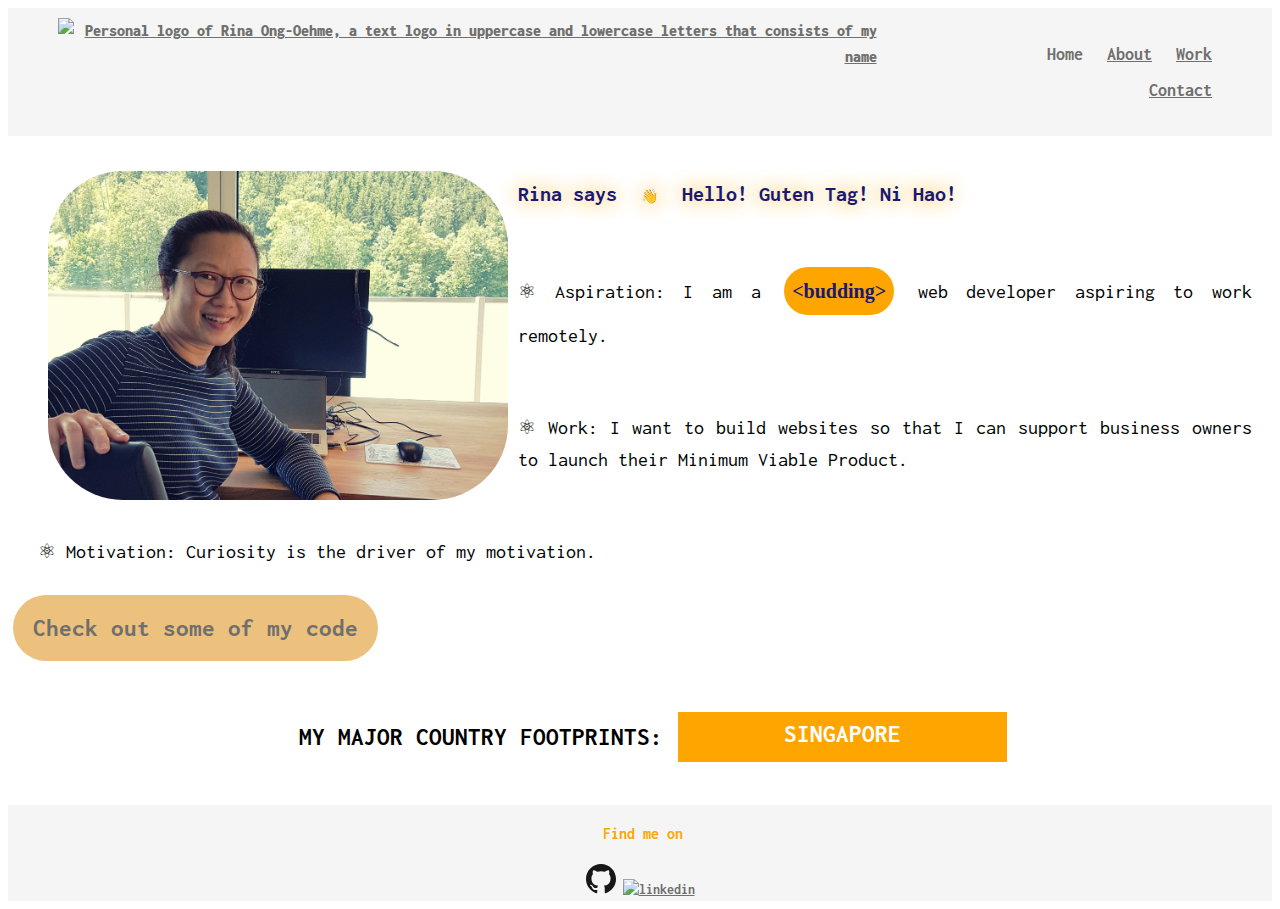
==== commit a033fca1: "update text and added href to logo" ====
--- a/index.html
+++ b/index.html
@@ -17,9 +17,9 @@
   <div>
     <header class="page-header">
       <!-- Personal Logo -->
-      <img src="img/rinaongoehme_logo.png" alt="Personal logo of Rina Ong-Oehme,
+      <a href="index.html"><img src="img/rinaongoehme_logo.png" alt="Personal logo of Rina Ong-Oehme,
       a text logo in uppercase and lowercase letters that consists of my name" width="200" height="65"
-        class="page-header__item">
+          class="page-header__item"></a>
       <!-- Navbar -->
       <div class="navigation__menu">
         <nav class="main-navigation page-header__item">
@@ -56,7 +56,7 @@
         </p>
         <p class="profile__description">&#9883; Motivation: Curiosity is the driver of my motivation.</p>
 
-        <a href="https://github.com/RinaOngOehme/" target="_blank" class="profile__codes">Check out some of my codes</a>
+        <a href="https://github.com/RinaOngOehme/" target="_blank" class="profile__codes">Check out some of my code</a>
 
       </div>
     </div>
--- a/css/style.production.css
+++ b/css/style.production.css
@@ -313,7 +313,7 @@
 }
 
 .profile__workanywhere {
- width: 50%;
+ width: 38%;
  background-size: cover;
  float: left;
  display: -webkit-box;
@@ -322,6 +322,7 @@
  border-radius: 85px 85px;
  padding: 10px;
  margin-left: 30px;
+ margin-top: 25px;
  }
 
 .profile__portrait { 
@@ -370,8 +371,8 @@
 
 .profile__codes {
   background-color: rgb(236, 192, 125); 
-  font-size: 20px;  
-  padding: 5px;
+  font-size: 25px;  
+  padding: 20px;
   border-radius: 85px 85px;
   text-decoration: none;
   margin-left: 5px;   
@@ -561,10 +562,12 @@
   font-size: 14px;
   font-weight: 500;
   /* styles the background color, font color, and text decoration (underline, etc.) of the span seen on index */
-  background-color: var(--black);
+  background-color: midnightblue;
   color: var(--orange);
   text-decoration: none;
-  padding: 3px;
+  padding: 8px;
+  display: inline-block;
+  margin: 5px;
 }
 
 .grid {
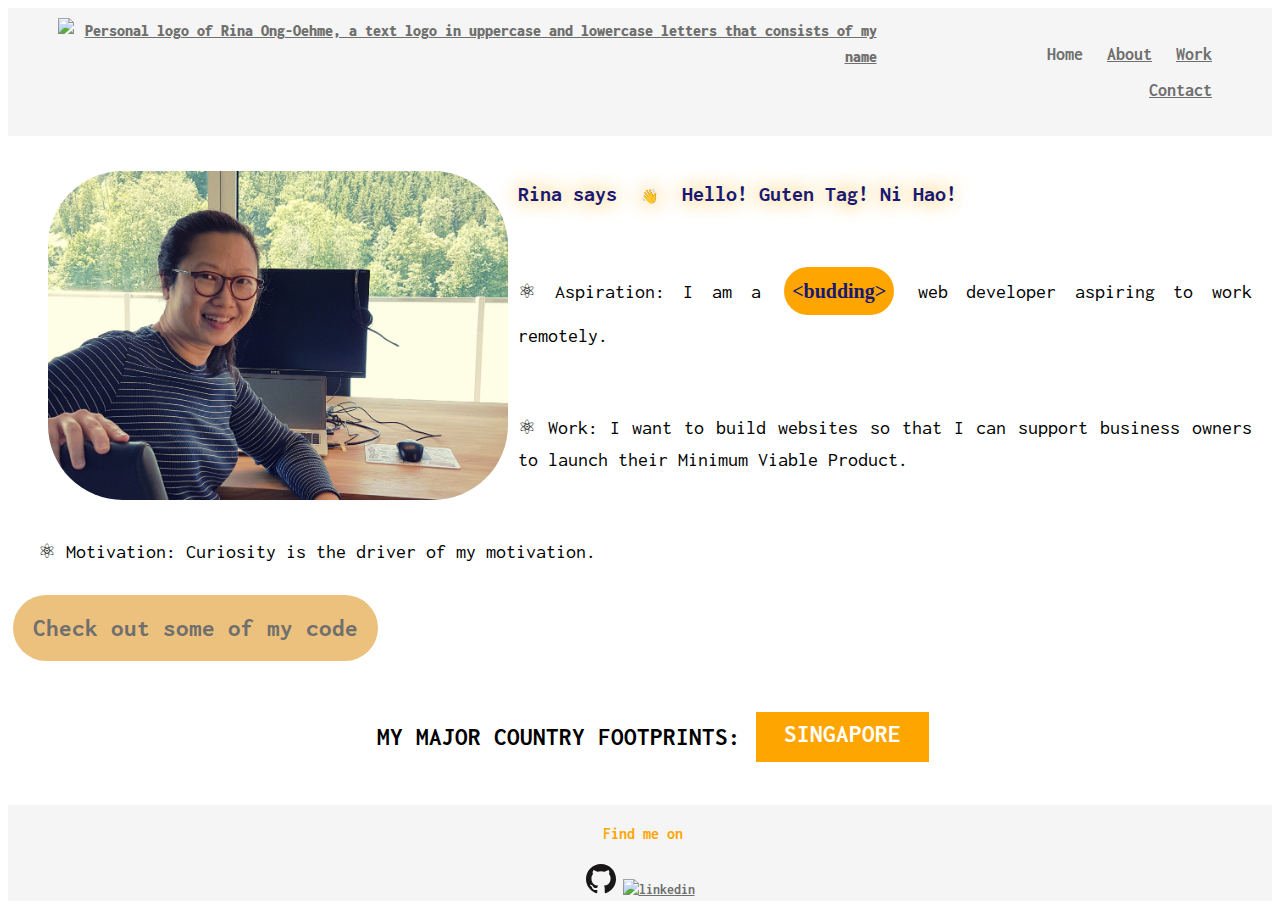
==== commit 04061c23: "update slider text" ====
--- a/index.html
+++ b/index.html
@@ -42,6 +42,7 @@
       </div>
     </header>
 
+
     <div>
       <img src="img/workanywhere.jpg" class="profile__workanywhere" alt="workanywhere_pic">
       <!--Homepage Greetings-->
@@ -70,7 +71,7 @@
           <div class="slider-text2">Australia</div>
           <div class="slider-text3">Germany</div>
           <div class="slider-text4">Switzerland</div>
-          <div class="slider-text5">United Arab of Emirates</div>
+          <div class="slider-text5">UAE</div>
         </div>
       </div>
     </div>
--- a/css/styles.css
+++ b/css/styles.css
@@ -169,7 +169,7 @@
   display: flex;
   text-decoration: none;
   padding: 5px;  
-  margin-left: 200px;
+  margin-left: 170px;
 }
 
 .about__reflinkedin{
@@ -240,13 +240,14 @@
 }
 
 .profile__workanywhere {
- width: 50%;
+ width: 38%;
  background-size: cover;
  float: left;
  display: flex;
  border-radius: 85px 85px;
  padding: 10px;
  margin-left: 30px;
+ margin-top: 25px;
  }
 
 .profile__portrait { 
@@ -291,8 +292,8 @@
 
 .profile__codes {
   background-color: rgb(236, 192, 125); 
-  font-size: 20px;  
-  padding: 5px;
+  font-size: 25px;  
+  padding: 20px;
   border-radius: 85px 85px;
   text-decoration: none;
   margin-left: 5px;   
@@ -424,7 +425,7 @@
 .contact__contactme {
   display: flex;
   padding: 5px;
-  margin-left: 200px;
+  margin-left: 175px;
   
 
 }
@@ -449,10 +450,12 @@
   font-size: 14px;
   font-weight: 500;
   /* styles the background color, font color, and text decoration (underline, etc.) of the span seen on index */
-  background-color: var(--black);
+  background-color: midnightblue;
   color: var(--orange);
   text-decoration: none;
-  padding: 3px;
+  padding: 8px;
+  display: inline-block;
+  margin: 5px; 
 }
 
 .grid {
@@ -465,7 +468,7 @@
 @supports (display: grid) {
   .grid {
     display: grid;
-    grid-template-columns: repeat(auto-fill, minmax(450px, 1fr)); 
+    grid-template-columns: repeat(auto-fill, minmax(400px, 1fr)); 
     /* grid-template-columns: 300px 300px 300px; fractions are better than pixels - they are responsive */   
     grid-gap: 10px;
     margin-bottom: 20px;
@@ -476,7 +479,7 @@
   .grid__item {   
     background-image: linear-gradient(whitesmoke, rgb(250, 190, 60));
     border-radius: 25px;
-    width: 450px;
+    width: 400px;
     height: 600px;
     margin-bottom: 10px;
     padding: 20px;
--- a/css/style.production.css
+++ b/css/style.production.css
@@ -222,7 +222,7 @@
   display: flex;
   text-decoration: none;
   padding: 5px;  
-  margin-left: 200px;
+  margin-left: 170px;
 }
 
 .about__reflinkedin{
@@ -533,7 +533,7 @@
   display: -ms-flexbox;
   display: flex;
   padding: 5px;
-  margin-left: 200px;
+  margin-left: 175px;
   
 
 }
@@ -583,7 +583,7 @@
   .grid {
     display: -ms-grid;
     display: grid;
-    grid-template-columns: repeat(auto-fill, minmax(450px, 1fr)); 
+    grid-template-columns: repeat(auto-fill, minmax(400px, 1fr)); 
     /* grid-template-columns: 300px 300px 300px; fractions are better than pixels - they are responsive */   
     grid-gap: 10px;
     margin-bottom: 20px;
@@ -596,7 +596,7 @@
     background-image: -o-linear-gradient(whitesmoke, rgb(250, 190, 60));   
     background-image: linear-gradient(whitesmoke, rgb(250, 190, 60));
     border-radius: 25px;
-    width: 450px;
+    width: 400px;
     height: 600px;
     margin-bottom: 10px;
     padding: 20px;
